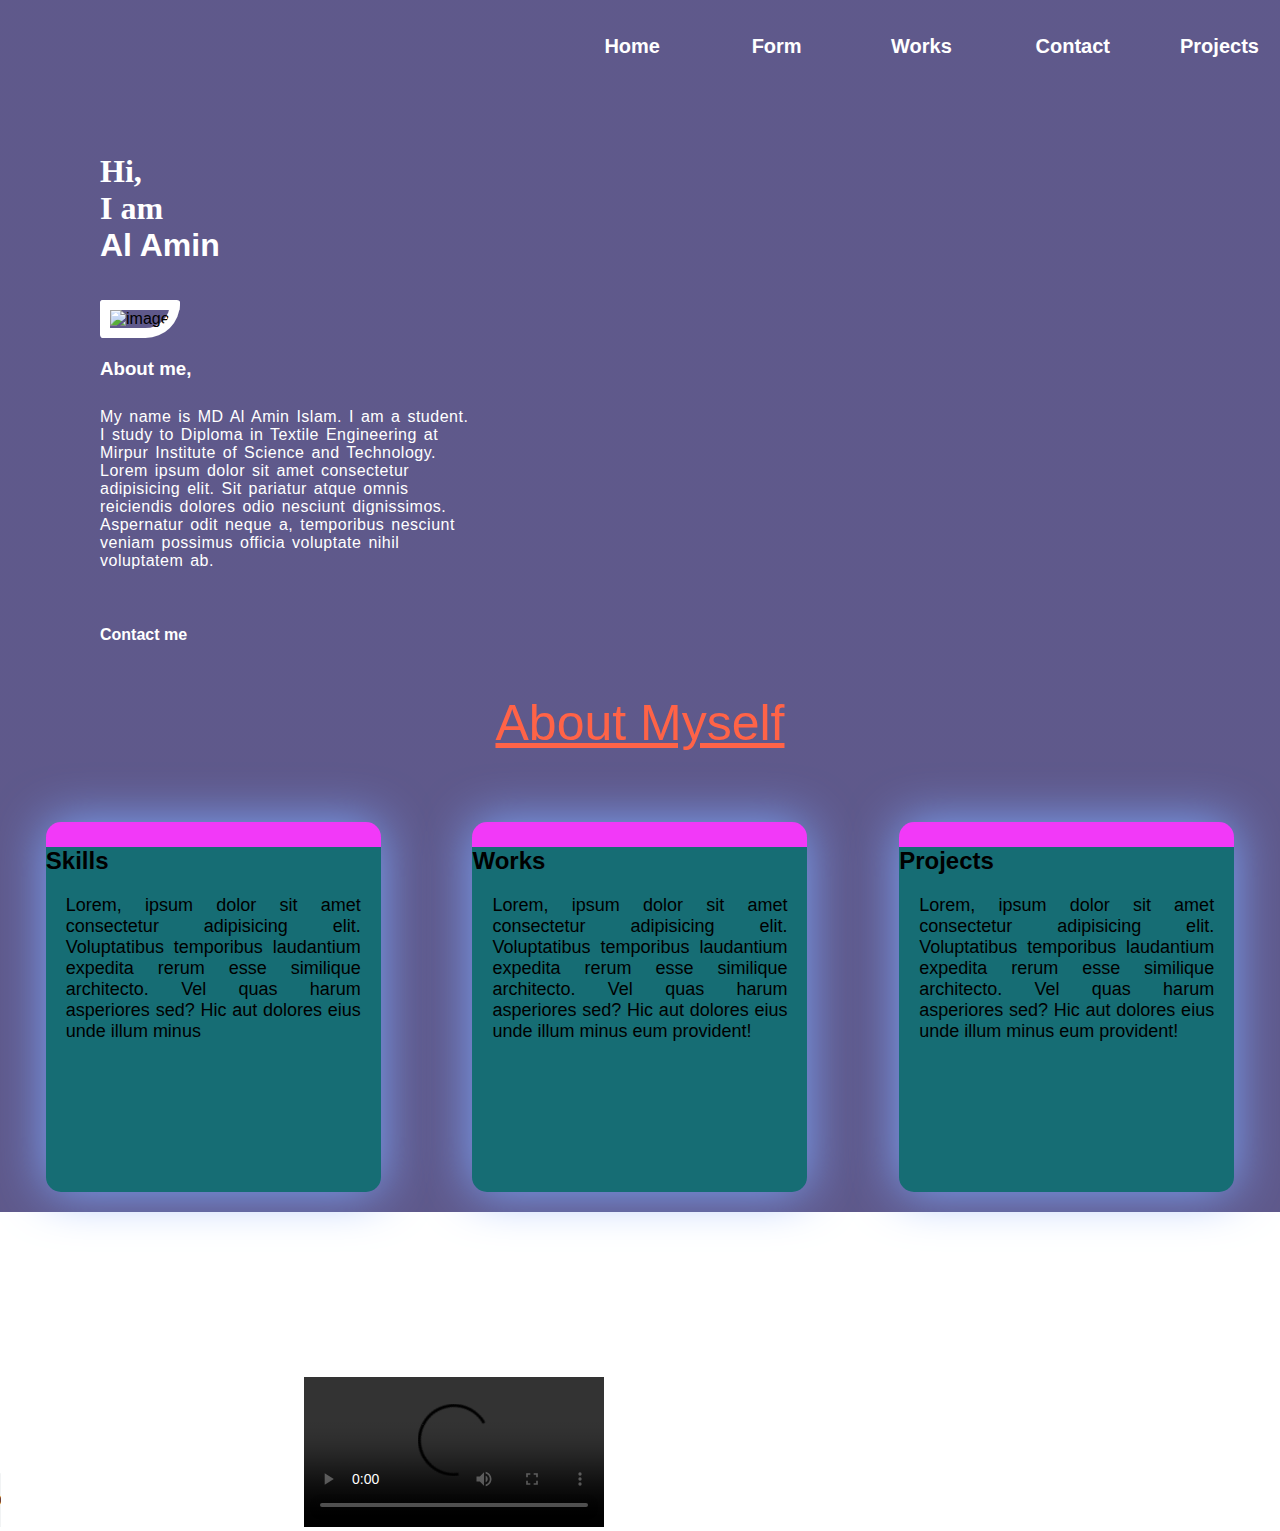
==== index.html @ 2a5dd08d "now commin" ====
<!DOCTYPE html>
<html lang="en">
<head>
    <meta charset="UTF-8">
    <meta name="viewport" content="width=device-width, initial-scale=1.0">
    <title>My Portfolio</title>
    <link rel="stylesheet" href="Style/style.css">
    <link rel="stylesheet" href="https://cdnjs.cloudflare.com/ajax/libs/font-awesome/6.5.2/css/all.min.css" integrity="sha512-SnH5WK+bZxgPHs44uWIX+LLJAJ9/2PkPKZ5QiAj6Ta86w+fsb2TkcmfRyVX3pBnMFcV7oQPJkl9QevSCWr3W6A==" crossorigin="anonymous" referrerpolicy="no-referrer" />
    <link rel="shortcut icon" href="image/download (1).jpg" type="image/x-icon">

    <!-- <style>
        @import url('https://fonts.googleapis.com/css2?family=Playfair+Display:ital,wght@0,400..900;1,400..900&display=swap');
        </style> -->

        <link rel="preconnect" href="https://fonts.googleapis.com">
        <link rel="preconnect" href="https://fonts.gstatic.com" crossorigin>
        <link href="https://fonts.googleapis.com/css2?family=Playfair+Display:ital,wght@0,400..900;1,400..900&display=swap" rel="stylesheet">
        


</head>
<body>
    <div class="container">
        <nav class="navbar">
            
            <ul>
                <li><a href="index.html">Home</a></li>
                <li><a href="form.html">Form</a></li>
                <li><a href="index.html">Works</a></li>
                <li><a href="#">Contact</a></li>
                <li><a href="#">Projects</a></li>
            </ul>
        </nav>    
        <div class="page">
            <h1>Hi,<br>I am <br><span>Al Amin</span></h1>

            <br><br>
            <img src="image/image1.jpg" alt="image">


            <!-- form -->

       
        </div>

        
    

        <div class="text">
            <h3>About me,</h3><br><p>My name is MD Al Amin Islam. I am a student. I study to Diploma in Textile Engineering at Mirpur Institute of Science and Technology. Lorem ipsum dolor sit amet consectetur adipisicing elit. Sit pariatur atque omnis reiciendis dolores odio nesciunt dignissimos. Aspernatur odit neque a, temporibus nesciunt veniam possimus officia voluptate nihil voluptatem ab.</p><br><br>

            
            <div class="button-group">
                <h4>Contact me</h4>
                <span>
                </span>
                <span>
                </span>
                <span>
                </span>
            </div>

        </div>



        

        <header class="header">About Myself</header>
        <div class="blog">
            
            <div class="box">
                <h2>Skills</h2>
                <p>Lorem, ipsum dolor sit amet consectetur adipisicing elit. Voluptatibus temporibus laudantium expedita rerum esse similique architecto. Vel quas harum asperiores sed? Hic aut dolores eius unde illum minus</p>
            </div>
            <div class="box">
                <h2>Works</h2>
                <p>Lorem, ipsum dolor sit amet consectetur adipisicing elit. Voluptatibus temporibus laudantium expedita rerum esse similique architecto. Vel quas harum asperiores sed? Hic aut dolores eius unde illum minus eum provident!</p>
            </div>
            <div class="box">
                <h2>Projects</h2>
                <p>Lorem, ipsum dolor sit amet consectetur adipisicing elit. Voluptatibus temporibus laudantium expedita rerum esse similique architecto. Vel quas harum asperiores sed? Hic aut dolores eius unde illum minus eum provident!</p>
            </div>
        </div>
        <!-- <div class="contact">
            <a href="#contact" class="btn">Contact me</a>
            <br>
                <i class="fa-brands fa-facebook"></i>
            </span>
                <i class="fa-brands fa-instagram"></i>
            </span>
            <span>
                <i class="fa-brands fa-linkedin"></i>
            </span>
        </div> -->
        
    </div>
    <script type="module" src="https://unpkg.com/ionicons@5.5.2/dist/ionicons/ionicons.esm.js"></script>
    <script nomodule src="https://unpkg.com/ionicons@5.5.2/dist/ionicons/ionicons.js"></script>








    <AUdio controls src="image/audio.wav"></AUdio>
    <video controls src="image/video.mp4"></video>

    <iframe width="560" height="315" src="https://www.youtube.com/embed/iuxTXPluP8E?si=-6vLa0nbGCeD1r23" title="YouTube video player" frameborder="0" allow="accelerometer; autoplay; clipboard-write; encrypted-media; gyroscope; picture-in-picture; web-share" referrerpolicy="strict-origin-when-cross-origin" allowfullscreen></iframe>



</body>
</html>
---- Style/style.css ----
*{
    margin: 0;
    padding: 0;
    font-family: 'poppins', sans-serif;
    box-sizing: border-box;
}


.container{
    /* width: 100%; */
    /* min-height: 100vh; */
    background: linear-gradient(rgba(9,0,77,0.65),rgba(9,0,77,0.65)), url(/image/background.png);
    background-size: cover;
    background-position: center;
    /* padding: 10px 8; */
}

.navbar ul{
    list-style: none;
    margin: 0;
    padding: 0;
    
    text-align: right;
}
.navbar li{
    display: inline-block;
}
.navbar a{
    display: block;
    text-decoration: none;
    width: 100px;
    font-size: 20px;
    font-weight: bold;
    font-family: arial;
    text-align: center;
    padding: 25px 20px;
    margin: 0;
    
}
.navbar a:hover{
    color: #da3c3c;
}




img{
    border: #fff;
    /* border-bottom-right-radius:50%;
    border-top-right-radius: 10%;
    border-bottom-left-radius: 10%;
    border-top-left-radius: 10%; */
    height: 250px;
    border: 10px solid #fff;
    border-radius: 10px 10px 100px 10px;
}


.page{
    margin: 60px 800px auto 100px;
}
.page h1{
    font-family: 'Franklin Gothic Medium';
}

.text{
    margin: 20px auto auto 100px;
    color: #fff;
}
.text p{
    margin: 10px 800px 20px 0;
    letter-spacing: .5px;
    font-family: 'Lucida Sans', 'Lucida Sans Regular', 'Lucida Grande', 'Lucida Sans Unicode', Geneva, Verdana, sans-serif;
    word-spacing: 2px;
}

nav ul{
    list-style: none;
    text-align: right;
    width: 100%;
    padding-right: 60px;
}
nav ul li{
    display: inline-block;
    margin: 10px 20px;
}
nav ul li a{
    color: #fff;
    text-decoration: none;
}

/* This is a blog */

.header{
    font-size: 50px;
    text-align: center;
    margin: 50px auto;
    color: tomato;
    text-decoration: underline;
}
.logo{
    text-align: left;
    color: #da3c3c;
}
.box p{
    background-color: rgb(22, 109, 116);
    padding: 0%;
}
.blog{
    display: flex;
    justify-content: center;
    align-items: center;
    min-height: 400px;
    /* color: rgb(22, 109, 116); */
    /* background-color: black; */
    
}
.blog div{
    height: 370px;
    width: 335px;
    margin: 40px;
    border-top: 25px solid rgb(242, 57, 248);
    /* border-top: 20px red; */
    /* border-bottom: 20px black; */
    text-align: justify;
    border-radius: 15px;
    box-shadow: 0 0 50px rgb(125, 164, 248);
}
.box:hover{
    transform: scale(1.1);
}
.blog p{
    padding: 20px;
    font-size: 18px;

}
.box{
    background-color: rgb(22, 109, 116);
    height: 80px;
}

.contact{
    margin: 30px auto;
}
.page h1{
    color: #fff;
    font-style: var(--color);
}
.blog .box{
    margin: 20px auto ;
}
/* .btn{
    display: inline-block;
    text-decoration: none;
    font-size: 25px;
    background-color: rgb(174, 174, 236);
    width: 150px;
    height: 50px;
    border-radius: 10px;
    padding: 10px;
    text-align: center;
    /* margin-right: 50px; */


/* .contact i{
    margin-left: 20px;
    font-size: 30px;
    align-items: center;
    margin: 20px 10px;
    margin-top: 30px;
} */

.button-grounp{
    margin: 60px 800px auto 100px;
    margin-left: 200px;
}
ion-icon{
    margin: 5px;
    margin-top: 20px;
    font-size: 30px;
    background-color: #fff;
    border-radius: 5px;
}
li:hover{
    transform: scale( 1.1);
}

/* form style */
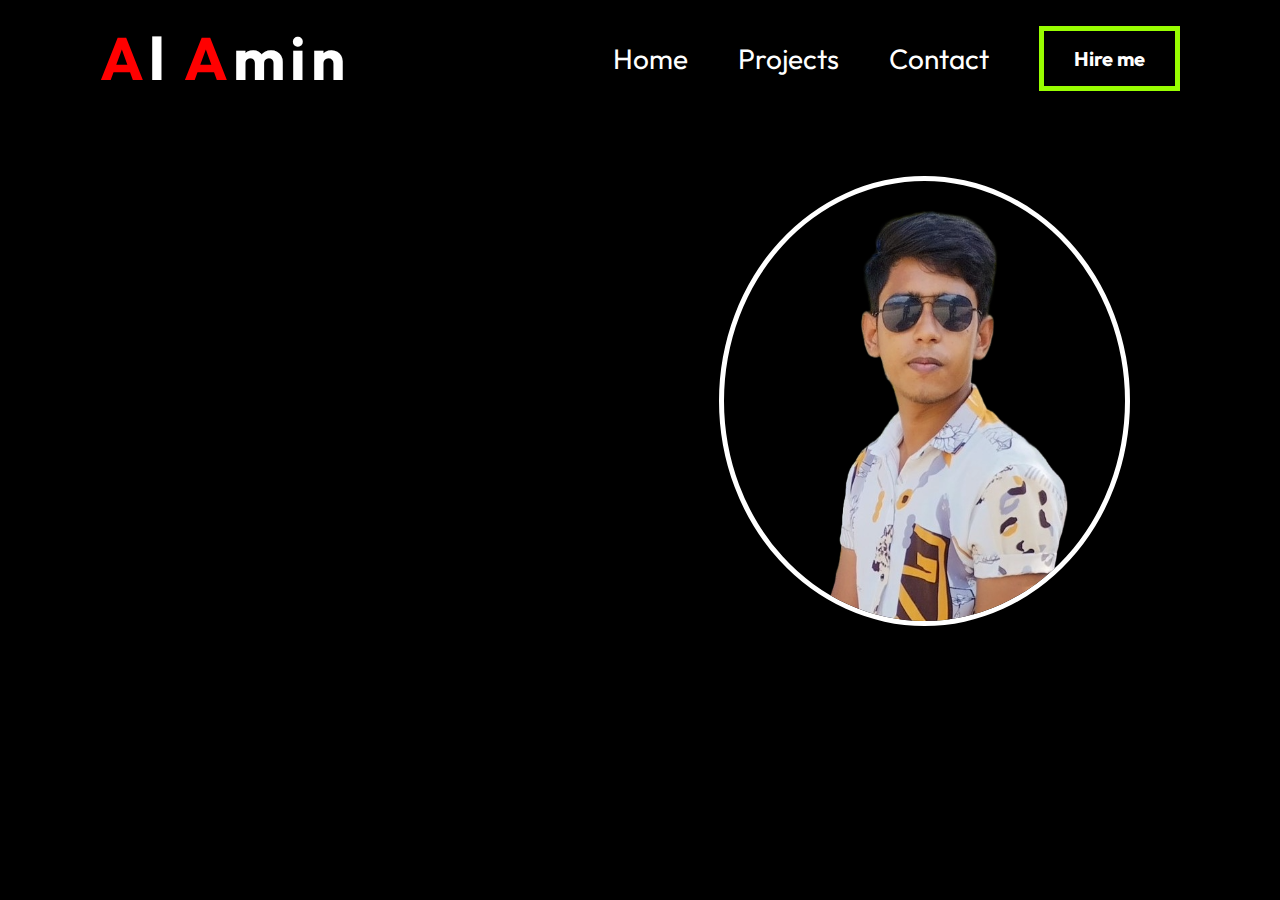
==== commit 5ce2f26b: "First My Portfolio Website navbar" ====
--- a/index.html
+++ b/index.html
@@ -4,113 +4,34 @@
     <meta charset="UTF-8">
     <meta name="viewport" content="width=device-width, initial-scale=1.0">
     <title>My Portfolio</title>
+    <!-- Font -->
+
+    <link rel="preconnect" href="https://fonts.googleapis.com">
+    <link rel="preconnect" href="https://fonts.gstatic.com" crossorigin>
+    <link href="https://fonts.googleapis.com/css2?family=Outfit:wght@100..900&display=swap" rel="stylesheet">
+
     <link rel="stylesheet" href="Style/style.css">
-    <link rel="stylesheet" href="https://cdnjs.cloudflare.com/ajax/libs/font-awesome/6.5.2/css/all.min.css" integrity="sha512-SnH5WK+bZxgPHs44uWIX+LLJAJ9/2PkPKZ5QiAj6Ta86w+fsb2TkcmfRyVX3pBnMFcV7oQPJkl9QevSCWr3W6A==" crossorigin="anonymous" referrerpolicy="no-referrer" />
-    <link rel="shortcut icon" href="image/download (1).jpg" type="image/x-icon">
-
-    <!-- <style>
-        @import url('https://fonts.googleapis.com/css2?family=Playfair+Display:ital,wght@0,400..900;1,400..900&display=swap');
-        </style> -->
-
-        <link rel="preconnect" href="https://fonts.googleapis.com">
-        <link rel="preconnect" href="https://fonts.gstatic.com" crossorigin>
-        <link href="https://fonts.googleapis.com/css2?family=Playfair+Display:ital,wght@0,400..900;1,400..900&display=swap" rel="stylesheet">
-        
-
-
 </head>
 <body>
-    <div class="container">
-        <nav class="navbar">
-            
+    <header>
+        <nav class="navigation-ber">
+            <a class="nav-icon" href=""><h1><span class="primary-color">A</span>l <span class="primary-color">A</span>min</h1></a>
             <ul>
-                <li><a href="index.html">Home</a></li>
-                <li><a href="form.html">Form</a></li>
-                <li><a href="index.html">Works</a></li>
-                <li><a href="#">Contact</a></li>
-                <li><a href="#">Projects</a></li>
+                <li class="nav-title"><a href="">Home</a></li>
+                <li class="nav-title"><a href="">Projects</a></li>
+                <li class="nav-title"><a href="">Contact</a></li>
+                <li class="nav-button"><button>Hire me</button></li>
             </ul>
-        </nav>    
-        <div class="page">
-            <h1>Hi,<br>I am <br><span>Al Amin</span></h1>
+        </nav>
+        <div class="image">
+            <img src="./image/file (1).png" alt="">
+        </div>
+    </header>
+    <main>
 
-            <br><br>
-            <img src="image/image1.jpg" alt="image">
+    </main>
+    <footer>
 
-
-            <!-- form -->
-
-       
-        </div>
-
-        
-    
-
-        <div class="text">
-            <h3>About me,</h3><br><p>My name is MD Al Amin Islam. I am a student. I study to Diploma in Textile Engineering at Mirpur Institute of Science and Technology. Lorem ipsum dolor sit amet consectetur adipisicing elit. Sit pariatur atque omnis reiciendis dolores odio nesciunt dignissimos. Aspernatur odit neque a, temporibus nesciunt veniam possimus officia voluptate nihil voluptatem ab.</p><br><br>
-
-            
-            <div class="button-group">
-                <h4>Contact me</h4>
-                <span>
-                </span>
-                <span>
-                </span>
-                <span>
-                </span>
-            </div>
-
-        </div>
-
-
-
-        
-
-        <header class="header">About Myself</header>
-        <div class="blog">
-            
-            <div class="box">
-                <h2>Skills</h2>
-                <p>Lorem, ipsum dolor sit amet consectetur adipisicing elit. Voluptatibus temporibus laudantium expedita rerum esse similique architecto. Vel quas harum asperiores sed? Hic aut dolores eius unde illum minus</p>
-            </div>
-            <div class="box">
-                <h2>Works</h2>
-                <p>Lorem, ipsum dolor sit amet consectetur adipisicing elit. Voluptatibus temporibus laudantium expedita rerum esse similique architecto. Vel quas harum asperiores sed? Hic aut dolores eius unde illum minus eum provident!</p>
-            </div>
-            <div class="box">
-                <h2>Projects</h2>
-                <p>Lorem, ipsum dolor sit amet consectetur adipisicing elit. Voluptatibus temporibus laudantium expedita rerum esse similique architecto. Vel quas harum asperiores sed? Hic aut dolores eius unde illum minus eum provident!</p>
-            </div>
-        </div>
-        <!-- <div class="contact">
-            <a href="#contact" class="btn">Contact me</a>
-            <br>
-                <i class="fa-brands fa-facebook"></i>
-            </span>
-                <i class="fa-brands fa-instagram"></i>
-            </span>
-            <span>
-                <i class="fa-brands fa-linkedin"></i>
-            </span>
-        </div> -->
-        
-    </div>
-    <script type="module" src="https://unpkg.com/ionicons@5.5.2/dist/ionicons/ionicons.esm.js"></script>
-    <script nomodule src="https://unpkg.com/ionicons@5.5.2/dist/ionicons/ionicons.js"></script>
-
-
-
-
-
-
-
-
-    <AUdio controls src="image/audio.wav"></AUdio>
-    <video controls src="image/video.mp4"></video>
-
-    <iframe width="560" height="315" src="https://www.youtube.com/embed/iuxTXPluP8E?si=-6vLa0nbGCeD1r23" title="YouTube video player" frameborder="0" allow="accelerometer; autoplay; clipboard-write; encrypted-media; gyroscope; picture-in-picture; web-share" referrerpolicy="strict-origin-when-cross-origin" allowfullscreen></iframe>
-
-
-
+    </footer>
 </body>
 </html>--- a/Style/style.css
+++ b/Style/style.css
@@ -1,189 +1,70 @@
+/* Font */
+@import url('https://fonts.googleapis.com/css2?family=Outfit:wght@100..900&display=swap');
+
 *{
     margin: 0;
     padding: 0;
-    font-family: 'poppins', sans-serif;
     box-sizing: border-box;
+    font-family: "Outfit", sans-serif;
+    background-color: black;
+    color: white;
 }
 
-
-.container{
-    /* width: 100%; */
-    /* min-height: 100vh; */
-    background: linear-gradient(rgba(9,0,77,0.65),rgba(9,0,77,0.65)), url(/image/background.png);
-    background-size: cover;
-    background-position: center;
-    /* padding: 10px 8; */
+/* Shared Styles */
+.primary-color{
+    color: #ff0000;
 }
 
-.navbar ul{
+/* navigation styles */
+nav{
+    display: flex;
+    justify-content: space-between;
+    align-items: center;
+    margin: 20px 100px;
+}
+nav .nav-icon{
+    text-decoration: none;
+    font-size: 30px;
+    font-weight: bold;
+    letter-spacing: 5px;
+}
+.nav-title{
+    display: inline;
+    justify-content: space-between;
+    padding-right: 50px;
+}
+nav ul{
+    display: flex;
+    align-items: center;
     list-style: none;
-    margin: 0;
-    padding: 0;
-    
-    text-align: right;
+    font-size: 28px;
 }
-.navbar li{
-    display: inline-block;
+nav ul li a{
+    text-decoration: none;
 }
-.navbar a{
-    display: block;
-    text-decoration: none;
-    width: 100px;
+.nav-button button{
+    border: 5px solid #98fd00;
+    padding: 15px 30px;
     font-size: 20px;
     font-weight: bold;
-    font-family: arial;
-    text-align: center;
-    padding: 25px 20px;
-    margin: 0;
-    
 }
-.navbar a:hover{
-    color: #da3c3c;
+.nav-button button:hover{
+    background-color: #70f821;
+}
+.nav-title a:hover{
+    color: greenyellow;
+    text-shadow:0 0 30px #aafa5f,0 0 30px #aafa5f;
+    transform: scale(1.2);
 }
 
+/* images styles */
 
-
-
-img{
-    border: #fff;
-    /* border-bottom-right-radius:50%;
-    border-top-right-radius: 10%;
-    border-bottom-left-radius: 10%;
-    border-top-left-radius: 10%; */
-    height: 250px;
-    border: 10px solid #fff;
-    border-radius: 10px 10px 100px 10px;
+.image{
+    text-align: right;
+    margin: 80px 150px 0px 0px;
 }
-
-
-.page{
-    margin: 60px 800px auto 100px;
-}
-.page h1{
-    font-family: 'Franklin Gothic Medium';
-}
-
-.text{
-    margin: 20px auto auto 100px;
-    color: #fff;
-}
-.text p{
-    margin: 10px 800px 20px 0;
-    letter-spacing: .5px;
-    font-family: 'Lucida Sans', 'Lucida Sans Regular', 'Lucida Grande', 'Lucida Sans Unicode', Geneva, Verdana, sans-serif;
-    word-spacing: 2px;
-}
-
-nav ul{
-    list-style: none;
-    text-align: right;
-    width: 100%;
-    padding-right: 60px;
-}
-nav ul li{
-    display: inline-block;
-    margin: 10px 20px;
-}
-nav ul li a{
-    color: #fff;
-    text-decoration: none;
-}
-
-/* This is a blog */
-
-.header{
-    font-size: 50px;
-    text-align: center;
-    margin: 50px auto;
-    color: tomato;
-    text-decoration: underline;
-}
-.logo{
-    text-align: left;
-    color: #da3c3c;
-}
-.box p{
-    background-color: rgb(22, 109, 116);
-    padding: 0%;
-}
-.blog{
-    display: flex;
-    justify-content: center;
-    align-items: center;
-    min-height: 400px;
-    /* color: rgb(22, 109, 116); */
-    /* background-color: black; */
-    
-}
-.blog div{
-    height: 370px;
-    width: 335px;
-    margin: 40px;
-    border-top: 25px solid rgb(242, 57, 248);
-    /* border-top: 20px red; */
-    /* border-bottom: 20px black; */
-    text-align: justify;
-    border-radius: 15px;
-    box-shadow: 0 0 50px rgb(125, 164, 248);
-}
-.box:hover{
-    transform: scale(1.1);
-}
-.blog p{
-    padding: 20px;
-    font-size: 18px;
-
-}
-.box{
-    background-color: rgb(22, 109, 116);
-    height: 80px;
-}
-
-.contact{
-    margin: 30px auto;
-}
-.page h1{
-    color: #fff;
-    font-style: var(--color);
-}
-.blog .box{
-    margin: 20px auto ;
-}
-/* .btn{
-    display: inline-block;
-    text-decoration: none;
-    font-size: 25px;
-    background-color: rgb(174, 174, 236);
-    width: 150px;
-    height: 50px;
-    border-radius: 10px;
-    padding: 10px;
-    text-align: center;
-    /* margin-right: 50px; */
-
-
-/* .contact i{
-    margin-left: 20px;
-    font-size: 30px;
-    align-items: center;
-    margin: 20px 10px;
-    margin-top: 30px;
-} */
-
-.button-grounp{
-    margin: 60px 800px auto 100px;
-    margin-left: 200px;
-}
-ion-icon{
-    margin: 5px;
-    margin-top: 20px;
-    font-size: 30px;
-    background-color: #fff;
-    border-radius: 5px;
-}
-li:hover{
-    transform: scale( 1.1);
-}
-
-/* form style */
-
+.image img{
+    height: 450px;
+    border: 5px solid white;
+    border-radius: 50%;
+}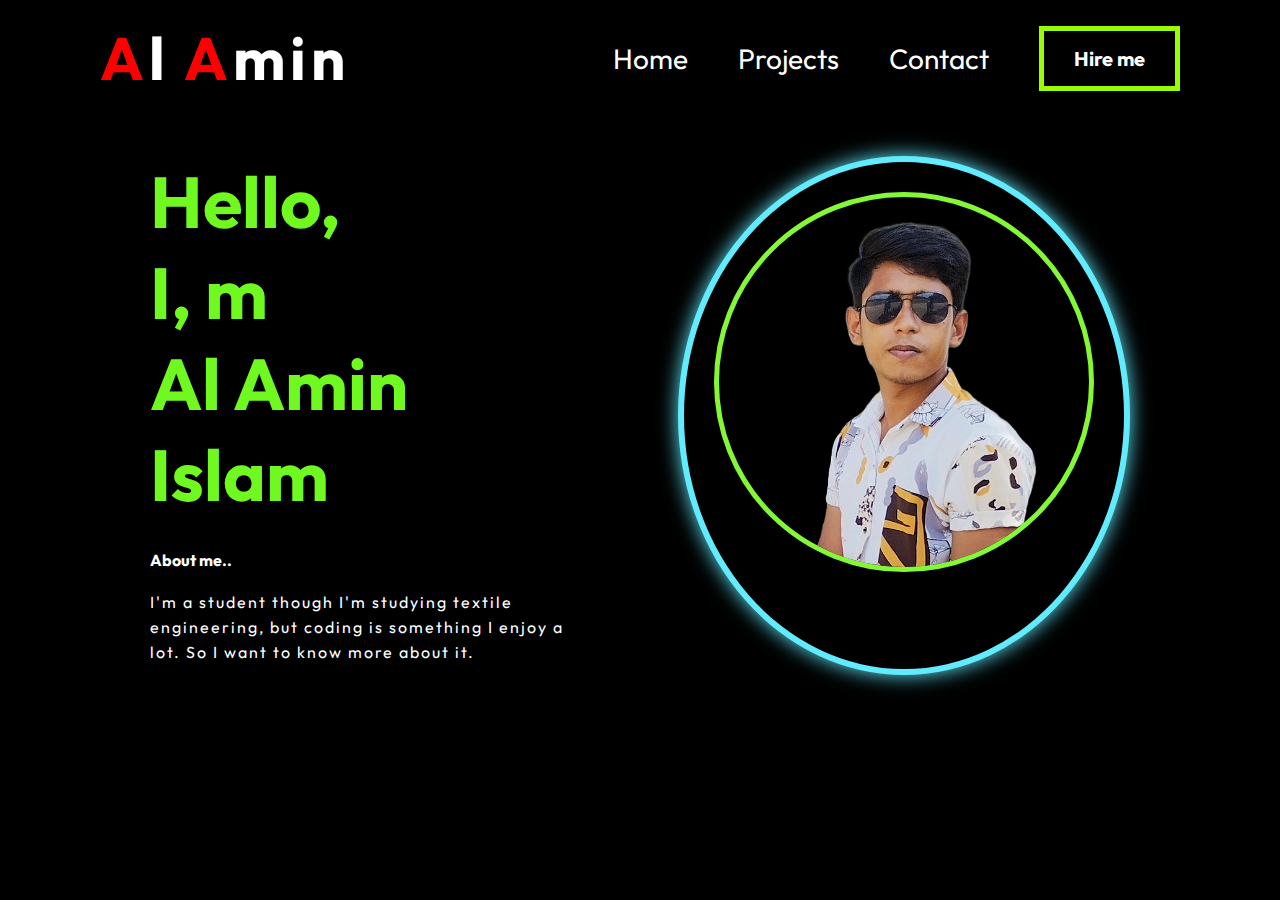
==== commit 8da44542: "title styles-icon add" ====
--- a/index.html
+++ b/index.html
@@ -11,6 +11,9 @@
     <link href="https://fonts.googleapis.com/css2?family=Outfit:wght@100..900&display=swap" rel="stylesheet">
 
     <link rel="stylesheet" href="Style/style.css">
+
+    <!-- Icon -->
+    <link rel="stylesheet" href="https://cdnjs.cloudflare.com/ajax/libs/font-awesome/6.5.2/css/all.min.css" integrity="sha512-SnH5WK+bZxgPHs44uWIX+LLJAJ9/2PkPKZ5QiAj6Ta86w+fsb2TkcmfRyVX3pBnMFcV7oQPJkl9QevSCWr3W6A==" crossorigin="anonymous" referrerpolicy="no-referrer" />
 </head>
 <body>
     <header>
@@ -23,12 +26,49 @@
                 <li class="nav-button"><button>Hire me</button></li>
             </ul>
         </nav>
-        <div class="image">
-            <img src="./image/file (1).png" alt="">
+        <div class="myself">
+            <div class="header-title">
+                <h1 class="myname">Hello, </h1>
+                <h1 class="myname">I, m </h1>
+                <h1 class="myname" id="Name">Al Amin Islam</h1>
+                <h4>About me..</h4>
+                <p class="title-description">I'm a student though I'm studying textile engineering, but coding is something I enjoy a lot. So I want to know more about it.</p>
+                <div class="icon-content">
+                    <a href="https://www.instagram.com/mdalaminislam0412/" class="icon" id="icon1">
+                        <i class="fa-brands fa-instagram"></i>
+                    </a>
+                    <a href="https://www.facebook.com/ar.alamin34" class="icon" id="icon2">
+                        <i class="fa-brands fa-square-facebook"></i>
+                    </a>
+                    <a href="https://www.linkedin.com/in/md-al-amin-islam-b2100b261/" class="icon" id="icon3">
+                        <i class="fa-brands fa-linkedin"></i>
+                    </a>
+                    <a href="https://x.com/MDAlAmin0412" class="icon" id="icon4">
+                        <i class="fa-brands fa-x-twitter"></i>
+                    </a>
+                </div>
+            </div>
+            <div class="myimage">
+                <img src="./image/file (1).png" alt="">
+            </div>
         </div>
     </header>
     <main>
+        <div class="content">
+            <h1></h1>
+            <div class="content1">
 
+            </div>
+            <div class="content2">
+
+            </div>
+            <div class="content3">
+
+            </div>
+            <div class="content4">
+
+            </div>
+        </div>
     </main>
     <footer>
 
--- a/Style/style.css
+++ b/Style/style.css
@@ -53,18 +53,77 @@
 }
 .nav-title a:hover{
     color: greenyellow;
-    text-shadow:0 0 30px #aafa5f,0 0 30px #aafa5f;
+    text-shadow:0 0 50px #aafa5f,0 0 50px #aafa5f;
     transform: scale(1.2);
+}
+/* icon styles */
+.icon-content .icon{
+    font-size: 25px;
+}
+#icon1 i:hover{
+    background: rgb(240, 66, 95);
+    border-radius: 5px;
+}
+#icon2 i:hover{
+    background: #042aff;
+    border-radius: 5px;
+}
+#icon3 i:hover{
+    background: rgb(0, 109, 252);
+    border-radius: 5px;
+}
+.icon-content{
+    margin-top: 10px;
+    display: flex;
+    gap: 15px;
 }
 
 /* images styles */
 
-.image{
-    text-align: right;
-    margin: 80px 150px 0px 0px;
+.myself{
+    display: flex;
+    gap: 100px;
+    text-align: center;
+    margin: 60px 150px 0px 0px;
 }
-.image img{
-    height: 450px;
-    border: 5px solid white;
+
+.header-title{
+    text-align: left;
+    margin-left: 150px;
+}
+.header-title .myname{
+    color: #70f821;
+    font-size: 72px;
+}
+#Name{
+    margin-bottom: 30px;
+}
+.myself img{
+    height: 380px;
+    border: 5px solid rgb(132, 247, 55);
     border-radius: 50%;
-}+}
+.myimage{
+    background-color: black;
+    border: 6px solid #61ebfd;
+    box-shadow: 0 0 20px #61ebfd;
+}
+
+.myimage img{
+    align-items: center;
+    margin: 30px;
+    height: 380px;
+    width: 380px;
+}
+.myself .myimage{
+    border-radius: 50%;
+}
+
+.header-title .title-description{
+    letter-spacing: 2px;
+    line-height:25px;
+    margin-top: 20px;
+}
+ 
+/* main styles */
+
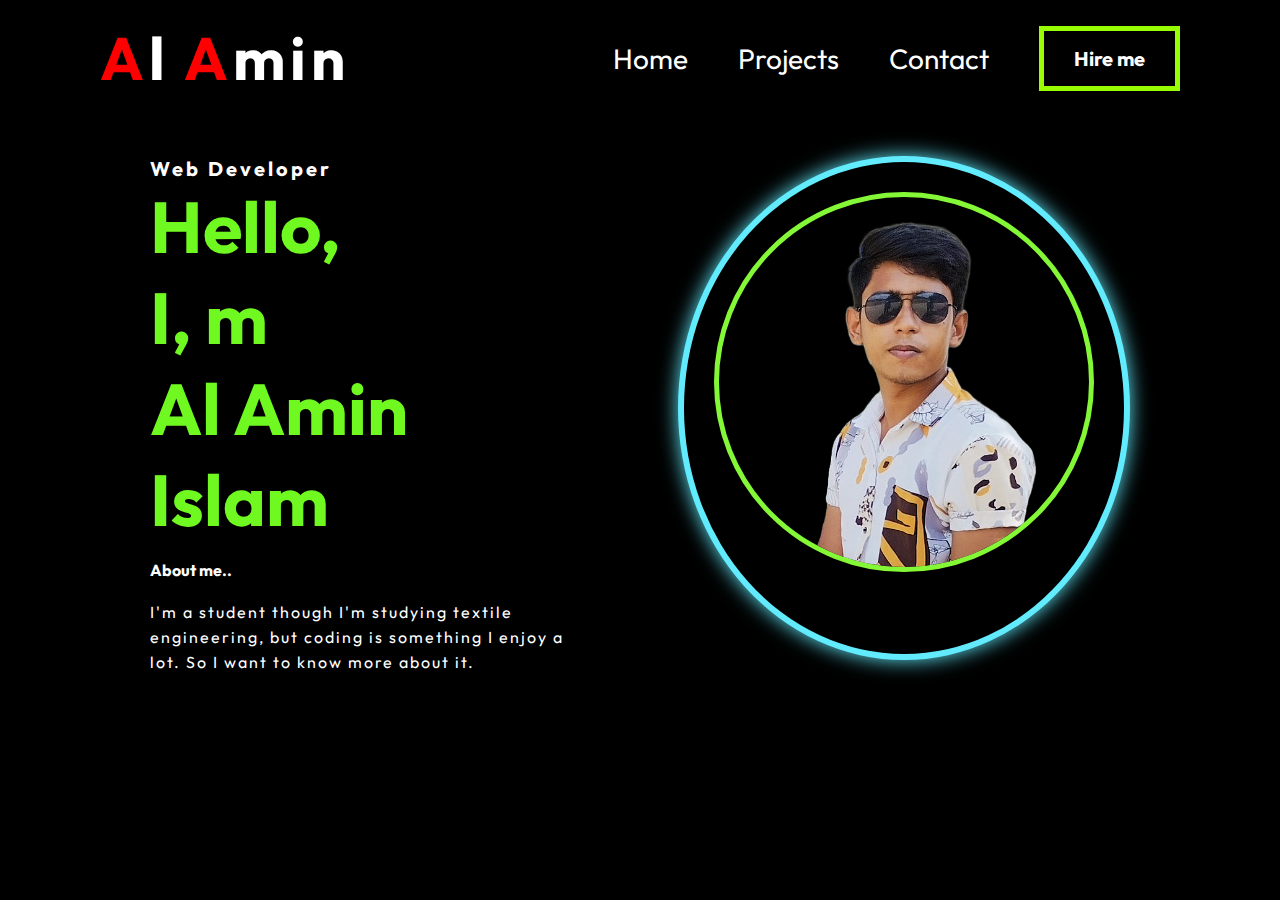
==== commit 6837dd80: "my job name add" ====
--- a/index.html
+++ b/index.html
@@ -28,6 +28,7 @@
         </nav>
         <div class="myself">
             <div class="header-title">
+                <h3>Web Developer</h3>
                 <h1 class="myname">Hello, </h1>
                 <h1 class="myname">I, m </h1>
                 <h1 class="myname" id="Name">Al Amin Islam</h1>
--- a/Style/style.css
+++ b/Style/style.css
@@ -91,12 +91,17 @@
     text-align: left;
     margin-left: 150px;
 }
+
+.header-title h3{
+    font-size: 20px;
+    letter-spacing: 3px;
+}
 .header-title .myname{
     color: #70f821;
     font-size: 72px;
 }
 #Name{
-    margin-bottom: 30px;
+    margin-bottom: 15px;
 }
 .myself img{
     height: 380px;
@@ -107,6 +112,7 @@
     background-color: black;
     border: 6px solid #61ebfd;
     box-shadow: 0 0 20px #61ebfd;
+    margin-bottom: 25px;
 }
 
 .myimage img{
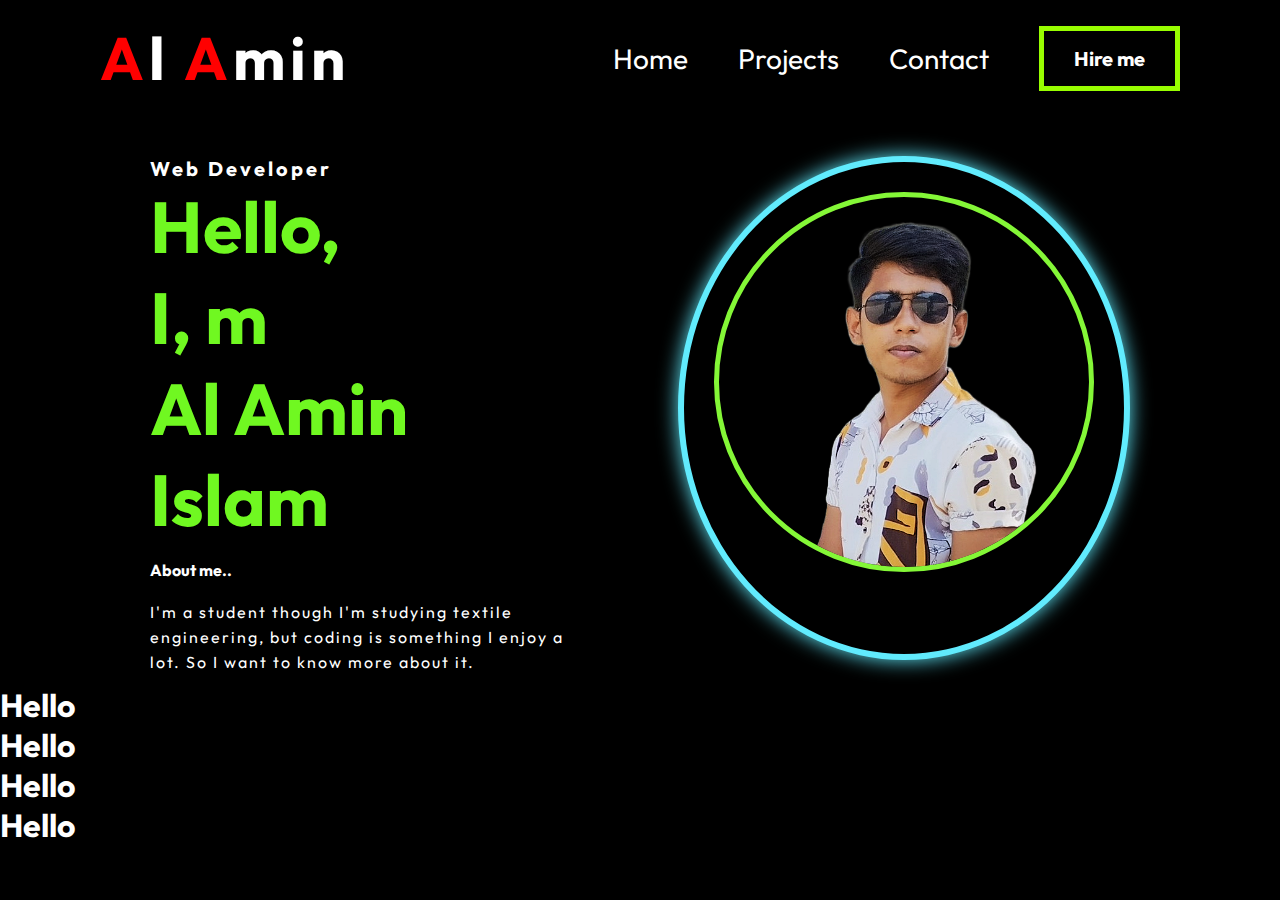
==== commit 156d292c: "favicon add" ====
--- a/index.html
+++ b/index.html
@@ -14,6 +14,7 @@
 
     <!-- Icon -->
     <link rel="stylesheet" href="https://cdnjs.cloudflare.com/ajax/libs/font-awesome/6.5.2/css/all.min.css" integrity="sha512-SnH5WK+bZxgPHs44uWIX+LLJAJ9/2PkPKZ5QiAj6Ta86w+fsb2TkcmfRyVX3pBnMFcV7oQPJkl9QevSCWr3W6A==" crossorigin="anonymous" referrerpolicy="no-referrer" />
+    <link rel="shortcut icon" href="./image/download (1).jpg" type="image/x-icon">
 </head>
 <body>
     <header>
@@ -58,16 +59,16 @@
         <div class="content">
             <h1></h1>
             <div class="content1">
-
+                <h1>Hello</h1>
             </div>
             <div class="content2">
-
+                <h1>Hello</h1>
             </div>
             <div class="content3">
-
+                <h1>Hello</h1>
             </div>
             <div class="content4">
-
+                <h1>Hello</h1>
             </div>
         </div>
     </main>
--- a/Style/style.css
+++ b/Style/style.css
@@ -16,6 +16,9 @@
 }
 
 /* navigation styles */
+header{
+    max-height: 852px;
+}
 nav{
     display: flex;
     justify-content: space-between;
@@ -53,7 +56,7 @@
 }
 .nav-title a:hover{
     color: greenyellow;
-    text-shadow:0 0 50px #aafa5f,0 0 50px #aafa5f;
+    text-shadow:0 0 30px #aafa5f;
     transform: scale(1.2);
 }
 /* icon styles */
@@ -81,6 +84,7 @@
 /* images styles */
 
 .myself{
+    max-height: 727px;
     display: flex;
     gap: 100px;
     text-align: center;
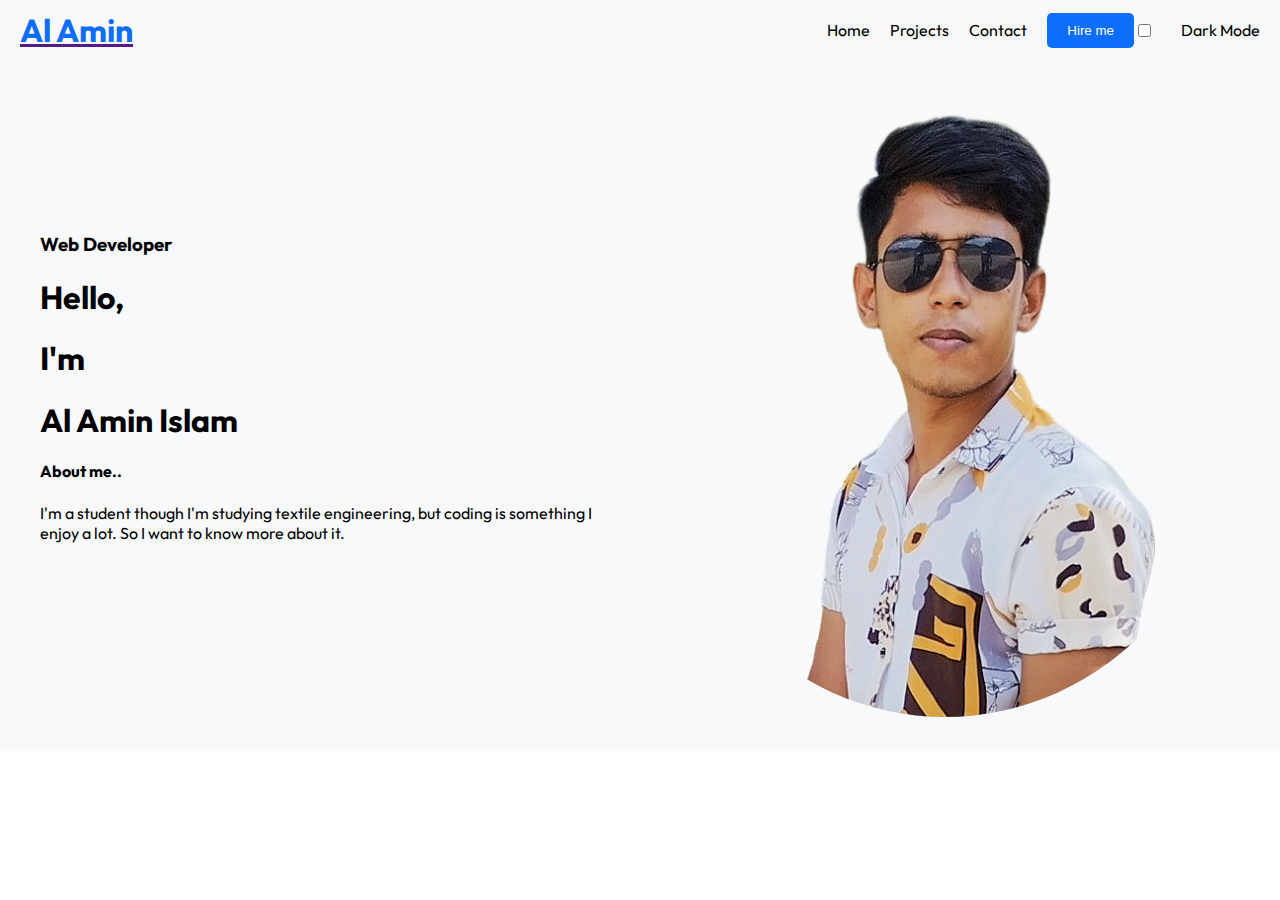
==== commit 37954406: "added my portfolio website structure" ====
--- a/index.html
+++ b/index.html
@@ -5,33 +5,34 @@
     <meta name="viewport" content="width=device-width, initial-scale=1.0">
     <title>My Portfolio</title>
     <!-- Font -->
-
     <link rel="preconnect" href="https://fonts.googleapis.com">
     <link rel="preconnect" href="https://fonts.gstatic.com" crossorigin>
     <link href="https://fonts.googleapis.com/css2?family=Outfit:wght@100..900&display=swap" rel="stylesheet">
-
     <link rel="stylesheet" href="Style/style.css">
-
     <!-- Icon -->
     <link rel="stylesheet" href="https://cdnjs.cloudflare.com/ajax/libs/font-awesome/6.5.2/css/all.min.css" integrity="sha512-SnH5WK+bZxgPHs44uWIX+LLJAJ9/2PkPKZ5QiAj6Ta86w+fsb2TkcmfRyVX3pBnMFcV7oQPJkl9QevSCWr3W6A==" crossorigin="anonymous" referrerpolicy="no-referrer" />
     <link rel="shortcut icon" href="./image/download (1).jpg" type="image/x-icon">
 </head>
 <body>
     <header>
-        <nav class="navigation-ber">
+        <nav class="navigation-bar">
             <a class="nav-icon" href=""><h1><span class="primary-color">A</span>l <span class="primary-color">A</span>min</h1></a>
             <ul>
                 <li class="nav-title"><a href="">Home</a></li>
                 <li class="nav-title"><a href="">Projects</a></li>
                 <li class="nav-title"><a href="">Contact</a></li>
                 <li class="nav-button"><button>Hire me</button></li>
+                <li class="nav-toggle">
+                    <input type="checkbox" id="dark-mode-toggle">
+                    <label for="dark-mode-toggle">Dark Mode</label>
+                </li>
             </ul>
         </nav>
         <div class="myself">
             <div class="header-title">
                 <h3>Web Developer</h3>
                 <h1 class="myname">Hello, </h1>
-                <h1 class="myname">I, m </h1>
+                <h1 class="myname">I'm</h1>
                 <h1 class="myname" id="Name">Al Amin Islam</h1>
                 <h4>About me..</h4>
                 <p class="title-description">I'm a student though I'm studying textile engineering, but coding is something I enjoy a lot. So I want to know more about it.</p>
@@ -55,25 +56,12 @@
             </div>
         </div>
     </header>
-    <main>
-        <div class="content">
-            <h1></h1>
-            <div class="content1">
-                <h1>Hello</h1>
-            </div>
-            <div class="content2">
-                <h1>Hello</h1>
-            </div>
-            <div class="content3">
-                <h1>Hello</h1>
-            </div>
-            <div class="content4">
-                <h1>Hello</h1>
-            </div>
-        </div>
-    </main>
-    <footer>
 
-    </footer>
+    <script>
+        const toggleSwitch = document.querySelector('#dark-mode-toggle');
+        toggleSwitch.addEventListener('change', () => {
+            document.body.classList.toggle('dark-mode');
+        });
+    </script>
 </body>
-</html>+</html>
--- a/Style/style.css
+++ b/Style/style.css
@@ -1,139 +1,130 @@
-/* Font */
-@import url('https://fonts.googleapis.com/css2?family=Outfit:wght@100..900&display=swap');
+/* Define CSS variables for light and dark themes */
+:root {
+    --primary-color: #0d6efd;
+    --background-color: #ffffff;
+    --text-color: #000000;
+    --link-color: #0d6efd;
+    --button-bg: #0d6efd;
+    --button-text: #ffffff;
+    --nav-bg: #f8f9fa;
+}
 
-*{
+body.dark-mode {
+    --primary-color: #0d6efd;
+    --background-color: #121212;
+    --text-color: #ffffff;
+    --link-color: #0d6efd;
+    --button-bg: #0d6efd;
+    --button-text: #ffffff;
+    --nav-bg: #333333;
+}
+
+/* Global Styles */
+body {
+    font-family: 'Outfit', sans-serif;
     margin: 0;
     padding: 0;
-    box-sizing: border-box;
-    font-family: "Outfit", sans-serif;
-    background-color: black;
-    color: white;
+    background-color: var(--background-color);
+    color: var(--text-color);
+    transition: background-color 0.3s, color 0.3s;
 }
 
-/* Shared Styles */
-.primary-color{
-    color: #ff0000;
+header {
+    background-color: var(--nav-bg);
+    padding: 10px 20px;
 }
 
-/* navigation styles */
-header{
-    max-height: 852px;
-}
-nav{
+.navigation-bar {
     display: flex;
     justify-content: space-between;
     align-items: center;
-    margin: 20px 100px;
 }
-nav .nav-icon{
-    text-decoration: none;
-    font-size: 30px;
-    font-weight: bold;
-    letter-spacing: 5px;
+
+.nav-icon h1 {
+    margin: 0;
+    color: var(--primary-color);
 }
-.nav-title{
-    display: inline;
-    justify-content: space-between;
-    padding-right: 50px;
-}
-nav ul{
+
+ul {
+    list-style: none;
     display: flex;
     align-items: center;
-    list-style: none;
-    font-size: 28px;
+    margin: 0;
+    padding: 0;
 }
-nav ul li a{
+
+.nav-title a, .nav-button button, .nav-toggle label {
+    color: var(--text-color);
     text-decoration: none;
+    margin-left: 20px;
 }
-.nav-button button{
-    border: 5px solid #98fd00;
-    padding: 15px 30px;
-    font-size: 20px;
-    font-weight: bold;
-}
-.nav-button button:hover{
-    background-color: #70f821;
-}
-.nav-title a:hover{
-    color: greenyellow;
-    text-shadow:0 0 30px #aafa5f;
-    transform: scale(1.2);
-}
-/* icon styles */
-.icon-content .icon{
-    font-size: 25px;
-}
-#icon1 i:hover{
-    background: rgb(240, 66, 95);
+
+.nav-button button {
+    background-color: var(--button-bg);
+    color: var(--button-text);
+    border: none;
+    padding: 10px 20px;
+    cursor: pointer;
     border-radius: 5px;
 }
-#icon2 i:hover{
-    background: #042aff;
-    border-radius: 5px;
-}
-#icon3 i:hover{
-    background: rgb(0, 109, 252);
-    border-radius: 5px;
-}
-.icon-content{
-    margin-top: 10px;
+
+.nav-toggle {
     display: flex;
-    gap: 15px;
+    align-items: center;
 }
 
-/* images styles */
-
-.myself{
-    max-height: 727px;
-    display: flex;
-    gap: 100px;
-    text-align: center;
-    margin: 60px 150px 0px 0px;
+.nav-toggle input {
+    margin-right: 10px;
 }
 
-.header-title{
-    text-align: left;
-    margin-left: 150px;
+.myself {
+    display: flex;
+    flex-direction: column;
+    align-items: center;
+    text-align: center;
+    padding: 20px;
 }
 
-.header-title h3{
-    font-size: 20px;
-    letter-spacing: 3px;
-}
-.header-title .myname{
-    color: #70f821;
-    font-size: 72px;
-}
-#Name{
-    margin-bottom: 15px;
-}
-.myself img{
-    height: 380px;
-    border: 5px solid rgb(132, 247, 55);
-    border-radius: 50%;
-}
-.myimage{
-    background-color: black;
-    border: 6px solid #61ebfd;
-    box-shadow: 0 0 20px #61ebfd;
-    margin-bottom: 25px;
+.header-title {
+    margin-bottom: 20px;
 }
 
-.myimage img{
-    align-items: center;
-    margin: 30px;
-    height: 380px;
-    width: 380px;
-}
-.myself .myimage{
+.myimage img {
+    max-width: 100%;
+    height: auto;
     border-radius: 50%;
 }
 
-.header-title .title-description{
-    letter-spacing: 2px;
-    line-height:25px;
-    margin-top: 20px;
+.icon-content {
+    display: flex;
+    justify-content: center;
+    gap: 10px;
+    margin-top: 10px;
 }
- 
-/* main styles */
 
+.icon {
+    color: var(--link-color);
+    font-size: 24px;
+    transition: color 0.3s;
+}
+
+.icon:hover {
+    color: var(--primary-color);
+}
+
+/* Responsive Styles */
+@media (min-width: 768px) {
+    .myself {
+        flex-direction: row;
+        text-align: left;
+    }
+
+    .header-title {
+        flex: 1;
+        margin-right: 20px;
+    }
+
+    .myimage {
+        flex: 1;
+    }
+}
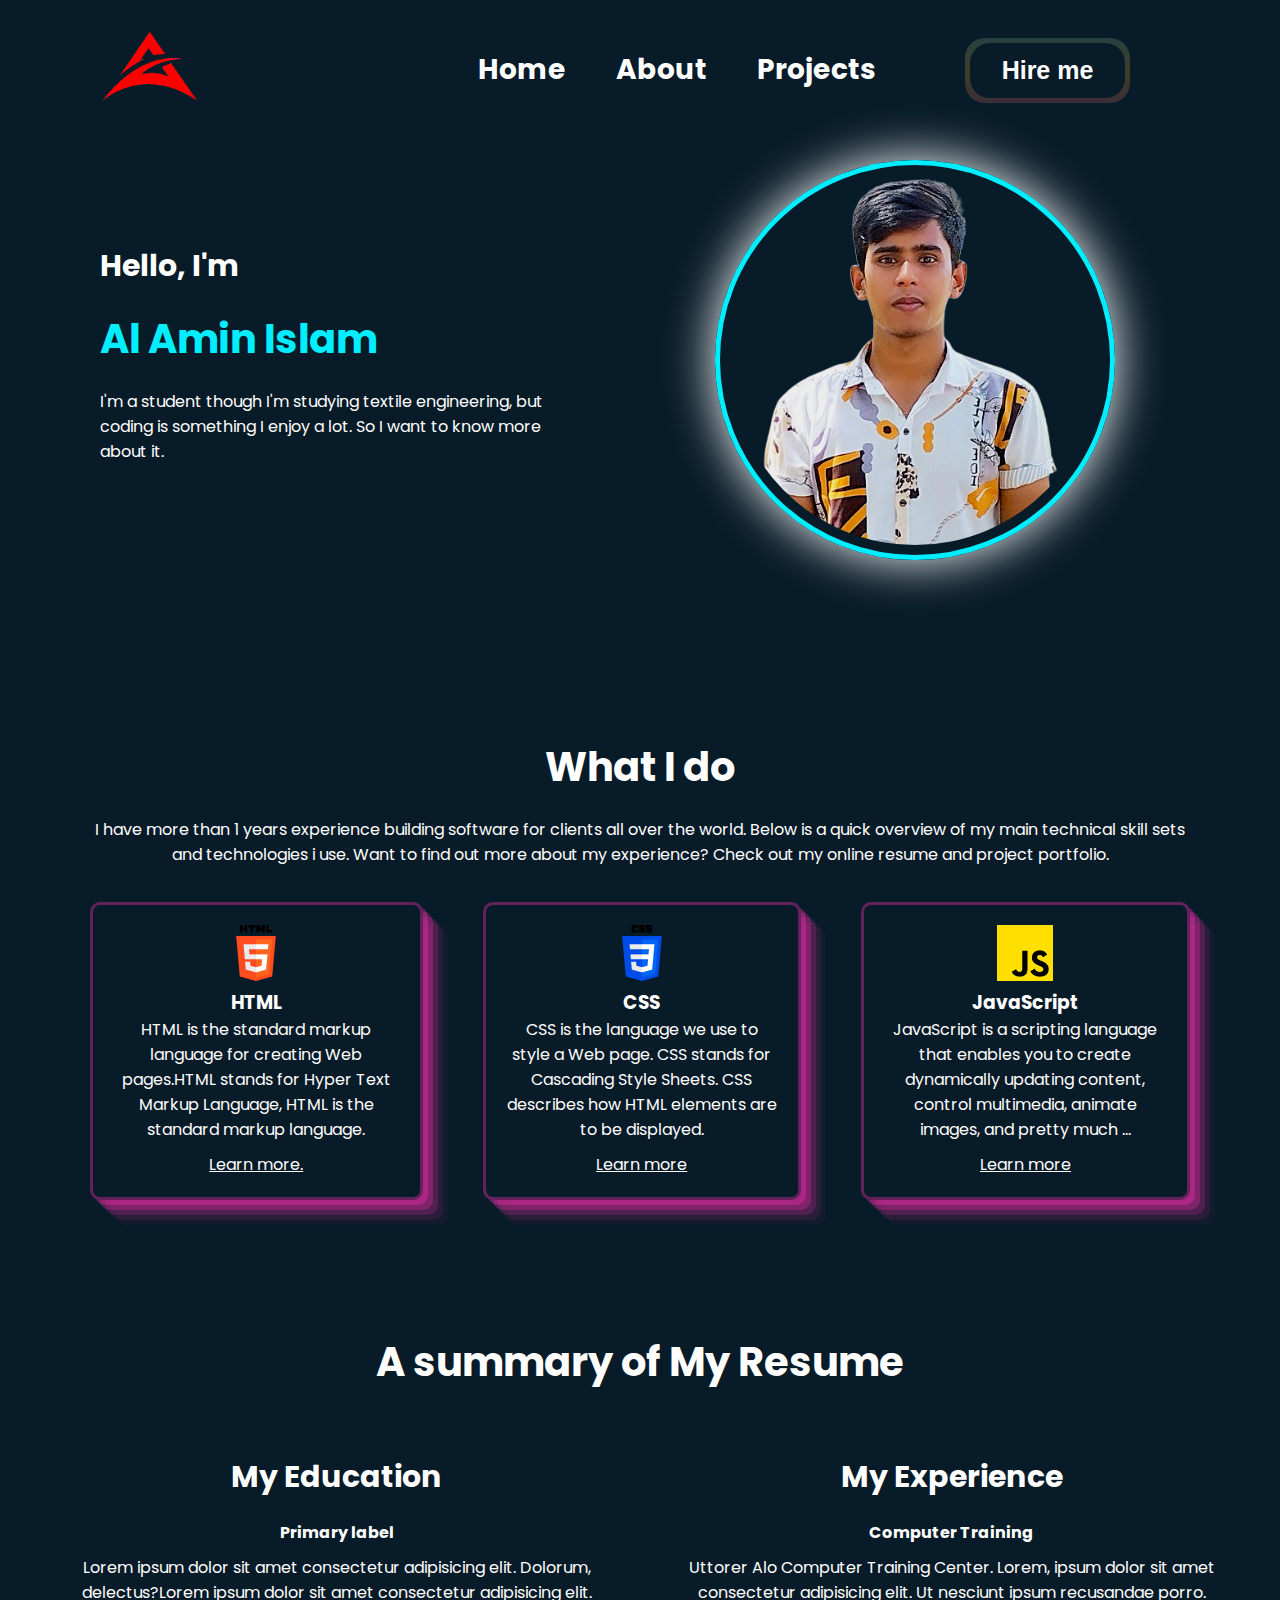
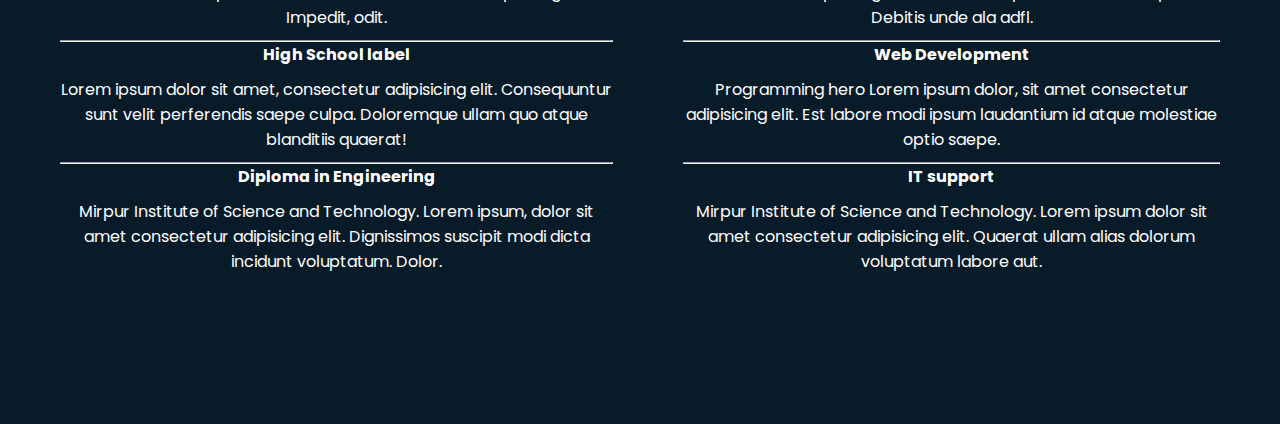
==== commit 2efec844: "file path remane" ====
--- a/index.html
+++ b/index.html
@@ -4,64 +4,100 @@
     <meta charset="UTF-8">
     <meta name="viewport" content="width=device-width, initial-scale=1.0">
     <title>My Portfolio</title>
-    <!-- Font -->
     <link rel="preconnect" href="https://fonts.googleapis.com">
     <link rel="preconnect" href="https://fonts.gstatic.com" crossorigin>
-    <link href="https://fonts.googleapis.com/css2?family=Outfit:wght@100..900&display=swap" rel="stylesheet">
+    <link href="https://fonts.googleapis.com/css2?family=Poppins:ital,wght@0,100;0,200;0,300;0,400;0,500;0,600;0,700;0,800;0,900;1,100;1,200;1,300;1,400;1,500;1,600;1,700;1,800;1,900&display=swap" rel="stylesheet">
+
+    <link rel="stylesheet" href="https://cdnjs.cloudflare.com/ajax/libs/font-awesome/6.5.2/css/all.min.css" integrity="sha512-SnH5WK+bZxgPHs44uWIX+LLJAJ9/2PkPKZ5QiAj6Ta86w+fsb2TkcmfRyVX3pBnMFcV7oQPJkl9QevSCWr3W6A==" crossorigin="anonymous" referrerpolicy="no-referrer" />
     <link rel="stylesheet" href="Style/style.css">
-    <!-- Icon -->
-    <link rel="stylesheet" href="https://cdnjs.cloudflare.com/ajax/libs/font-awesome/6.5.2/css/all.min.css" integrity="sha512-SnH5WK+bZxgPHs44uWIX+LLJAJ9/2PkPKZ5QiAj6Ta86w+fsb2TkcmfRyVX3pBnMFcV7oQPJkl9QevSCWr3W6A==" crossorigin="anonymous" referrerpolicy="no-referrer" />
-    <link rel="shortcut icon" href="./image/download (1).jpg" type="image/x-icon">
 </head>
 <body>
     <header>
-        <nav class="navigation-bar">
-            <a class="nav-icon" href=""><h1><span class="primary-color">A</span>l <span class="primary-color">A</span>min</h1></a>
-            <ul>
-                <li class="nav-title"><a href="">Home</a></li>
-                <li class="nav-title"><a href="">Projects</a></li>
-                <li class="nav-title"><a href="">Contact</a></li>
-                <li class="nav-button"><button>Hire me</button></li>
-                <li class="nav-toggle">
-                    <input type="checkbox" id="dark-mode-toggle">
-                    <label for="dark-mode-toggle">Dark Mode</label>
-                </li>
+        <nav>
+            <img src="./image/logo.png" alt="logo">
+            <ul class="navbar">
+                <div class="nav-title">
+                    <li><a href="">Home</a></li>
+                    <li><a href="">About</a></li>
+                    <li><a href="">Projects</a></li>
+                </div>
+                <div class="btn">
+                    <button class="button" type="button">Hire me</button>
+                </div>
             </ul>
         </nav>
-        <div class="myself">
-            <div class="header-title">
-                <h3>Web Developer</h3>
-                <h1 class="myname">Hello, </h1>
-                <h1 class="myname">I'm</h1>
-                <h1 class="myname" id="Name">Al Amin Islam</h1>
-                <h4>About me..</h4>
-                <p class="title-description">I'm a student though I'm studying textile engineering, but coding is something I enjoy a lot. So I want to know more about it.</p>
-                <div class="icon-content">
-                    <a href="https://www.instagram.com/mdalaminislam0412/" class="icon" id="icon1">
-                        <i class="fa-brands fa-instagram"></i>
-                    </a>
-                    <a href="https://www.facebook.com/ar.alamin34" class="icon" id="icon2">
-                        <i class="fa-brands fa-square-facebook"></i>
-                    </a>
-                    <a href="https://www.linkedin.com/in/md-al-amin-islam-b2100b261/" class="icon" id="icon3">
-                        <i class="fa-brands fa-linkedin"></i>
-                    </a>
-                    <a href="https://x.com/MDAlAmin0412" class="icon" id="icon4">
-                        <i class="fa-brands fa-x-twitter"></i>
-                    </a>
+    </header>
+    <main>
+        <section class="homepage">
+            <div class="home-container">
+                <div class="content1">
+                    <h3>Hello, I'm</h3>
+                    <h1> Al Amin Islam</h1>
+                    <p>I'm a student though I'm studying textile engineering, but coding is something I enjoy a lot. So I want to know more about it.</p>
+
+                    <ul class="contact">
+                        <li><a href="https://www.facebook.com/profile.php?id=61562355332943"><i class="fa-brands fa-square-facebook"></i></a></li>
+                        <li><a href="https://www.instagram.com/mdalaminislam0412/"><i class="fa-brands fa-square-instagram"></i></a></li>
+                        <li><a href="https://github.com/alaminislam34/"><i class="fa-brands fa-github"></i></a></li>
+                        <li><a href="https://www.linkedin.com/in/md-al-amin-islam-b2100b261/"><i class="fa-brands fa-linkedin"></i></a></li>
+                    </ul>
+                </div>
+                <div class="content2">
+                    <img src="./image/profile.png" alt="">
                 </div>
             </div>
-            <div class="myimage">
-                <img src="./image/file (1).png" alt="">
+        </section>
+        <section class="banner-1">
+            <h1>What I do</h1>
+            <p>I have more than 1 years experience building software for clients all over the world. Below is a quick overview of my main technical skill sets and technologies i use. Want to find out more about my experience? Check out my online resume and project portfolio.</p>
+            <div class="card-container">
+                <div class="card1">
+                    <img src="./image/html.png" alt="HTML">
+                    <h3>HTML</h3>
+                    <p>HTML is the standard markup language for creating Web pages.HTML stands for Hyper Text Markup Language, HTML is the standard markup language.</p>
+                    <a href="https://www.w3schools.com/html/">Learn more.</a>
+                </div>
+                <div class="card2">
+                    <img src="./image/css.png" alt="CSS">
+                    <h3>CSS</h3>
+                    <p>CSS is the language we use to style a Web page. CSS stands for Cascading Style Sheets. CSS describes how HTML elements are to be displayed.</p>
+                    <a href="https://www.w3schools.com/css/">Learn more</a>
+                </div>
+                <div class="card3">
+                    <img src="./image/js.png" alt="JS">
+                    <h3>JavaScript</h3>
+                    <p>JavaScript is a scripting language that enables you to create dynamically updating content, control multimedia, animate images, and pretty much ...</p>
+                    <a href="https://www.w3schools.com/js/default.asp">Learn more</a>
+                </div>
             </div>
-        </div>
-    </header>
-
-    <script>
-        const toggleSwitch = document.querySelector('#dark-mode-toggle');
-        toggleSwitch.addEventListener('change', () => {
-            document.body.classList.toggle('dark-mode');
-        });
-    </script>
+        </section>
+        <section class="banner-2">
+            <h2>A summary of My Resume</h2>
+            <div class="resume">
+                <div class="resume1">
+                    <h3>My Education</h3>
+                    <h4>Primary label</h4>
+                    <p>Lorem ipsum dolor sit amet consectetur adipisicing elit. Dolorum, delectus?Lorem ipsum dolor sit amet consectetur adipisicing elit. Impedit, odit.</p>
+                    <hr>
+                    <h4>High School label</h4>
+                    <p>Lorem ipsum dolor sit amet, consectetur adipisicing elit. Consequuntur sunt velit perferendis saepe culpa. Doloremque ullam quo atque blanditiis quaerat!</p>
+                    <hr>
+                    <h4>Diploma in Engineering</h4>
+                    <p>Mirpur Institute of Science and Technology. Lorem ipsum, dolor sit amet consectetur adipisicing elit. Dignissimos suscipit modi dicta incidunt voluptatum. Dolor.</p>
+                </div>
+                <div class="resume2"> 
+                    <h3>My Experience</h3>
+                    <h4>Computer Training</h4>
+                    <p>Uttorer Alo Computer Training Center. Lorem, ipsum dolor sit amet consectetur adipisicing elit. Ut nesciunt ipsum recusandae porro. Debitis unde ala adfl.</p>
+                    <hr>
+                    <h4>Web Development</h4>
+                    <p>Programming hero Lorem ipsum dolor, sit amet consectetur adipisicing elit. Est labore modi ipsum laudantium id atque molestiae optio saepe.</p>
+                    <hr>
+                    <h4>IT support</h4>
+                    <p>Mirpur Institute of Science and Technology. Lorem ipsum dolor sit amet consectetur adipisicing elit. Quaerat ullam alias dolorum voluptatum labore aut.</p>
+                </div>
+            </div>
+        </section>
+    </main>
 </body>
-</html>
+</html>--- a/Style/style.css
+++ b/Style/style.css
@@ -1,130 +1,321 @@
-/* Define CSS variables for light and dark themes */
-:root {
-    --primary-color: #0d6efd;
-    --background-color: #ffffff;
-    --text-color: #000000;
-    --link-color: #0d6efd;
-    --button-bg: #0d6efd;
-    --button-text: #ffffff;
-    --nav-bg: #f8f9fa;
-}
-
-body.dark-mode {
-    --primary-color: #0d6efd;
-    --background-color: #121212;
-    --text-color: #ffffff;
-    --link-color: #0d6efd;
-    --button-bg: #0d6efd;
-    --button-text: #ffffff;
-    --nav-bg: #333333;
-}
-
-/* Global Styles */
-body {
-    font-family: 'Outfit', sans-serif;
+@import url('https://fonts.googleapis.com/css2?family=Poppins:ital,wght@0,100;0,200;0,300;0,400;0,500;0,600;0,700;0,800;0,900;1,100;1,200;1,300;1,400;1,500;1,600;1,700;1,800;1,900&display=swap');
+
+*{
     margin: 0;
     padding: 0;
-    background-color: var(--background-color);
-    color: var(--text-color);
-    transition: background-color 0.3s, color 0.3s;
-}
-
-header {
-    background-color: var(--nav-bg);
-    padding: 10px 20px;
-}
-
-.navigation-bar {
-    display: flex;
+    box-sizing: border-box;
+    /* font-family: "poppins" sans-serif; */
+}
+
+body
+{
+    font-family: 'poppins';
+    /* color: #ededed; */
+    background-color: #081b28;
+    color: #ffffff;
+}
+/* header styles */
+
+header .namelogo{
+    font-size: 40px;
+    font-weight: bolder;
+}
+
+header nav{
+    display: flex;
+    justify-content: space-between;
+    padding: 30px 100px;
+}
+nav ul{
+    list-style: none;
+    display: flex;
+    gap: 40px;
+    text-align: center;
+    align-items: center;
+}
+nav img{
+    width: 100px;
+    height: 80px;
+}
+.navbar .nav-title{
+    display: flex;
+    gap: 50px;
+}
+nav ul li a{
+    text-decoration: none;
+    font-size: 28px;
+    font-weight: bold;
+    color: #ffffff;
+}
+ul li a:hover{
+    color: #0ef;
+    
+}
+.contact a i:hover{
+    box-shadow: 0 0 10px;
+}
+
+nav .btn{
+    height: 65px;
+    width: 165px;
+    margin: 0 50px;
+    border-radius: 20px;
+    background: linear-gradient(#25423f, #3f3d2a, #3a2e38);
+}
+.btn button{
+    background-color: #081b28;
+    color: #ffffff;
+    font-size: 25px;
+    font-weight: bold;
+    border: none;
+    margin-top: 5px;
+    height: 55px;
+    width: 155px;
+    border-radius: 20px;
+    cursor: pointer;
+}
+.btn:hover{
+    box-shadow: 0 0 10px;
+}
+.btn button:hover{
+    color: #0ef;
+}
+
+/* main styles */
+
+.home-container{
+    display: flex;
+    gap: 150px;
     justify-content: space-between;
     align-items: center;
-}
-
-.nav-icon h1 {
-    margin: 0;
-    color: var(--primary-color);
-}
-
-ul {
+    padding: 20px 100px;
+}
+.content1, .content2{
+    width: 50%;
+    height: 100%;
+}
+.content1 h3, h1{
+    padding-bottom: 20px;
+}
+.content1 h1{
+    font-size: 40px;
+    font-weight: bold;
+    color: #0ef;
+}
+.content1 h3{
+    font-size: 30px;
+    font-weight: bold;
+}
+.contact{
     list-style: none;
     display: flex;
+    gap: 20px;
+    font-size: 30px;
+    margin-top: 10px;
+}
+.content2 img{
+    width: 400px;
+    height: auto;
+    border: 5px solid #0ef;
+    border-radius: 50%;
+    padding: 10px;
+    box-shadow: 0 0 50px;
+}
+/* banner 1 styles */
+
+.banner-1{
+    text-align: center;
+    padding: 30px 50px;
+    margin: 100px 40px;
+}
+.banner-1 h1{
+    font-size: 40px;
+    font-weight: bold;
+    padding: 20px;
+}
+.card-container{
+    display: flex;
+    gap: 60px;
+    justify-content: center;
     align-items: center;
-    margin: 0;
-    padding: 0;
-}
-
-.nav-title a, .nav-button button, .nav-toggle label {
-    color: var(--text-color);
-    text-decoration: none;
-    margin-left: 20px;
-}
-
-.nav-button button {
-    background-color: var(--button-bg);
-    color: var(--button-text);
-    border: none;
-    padding: 10px 20px;
-    cursor: pointer;
-    border-radius: 5px;
-}
-
-.nav-toggle {
-    display: flex;
+    margin-top: 25px;
+}
+.card1, .card2, .card3, .card4{
+    border: 3px solid #f02eaa66;
+    border-radius: 10px;
+    box-shadow: rgba(240, 46, 170, 0.4) 5px 5px, rgba(240, 46, 170, 0.3) 10px 10px, rgba(240, 46, 170, 0.2) 15px 15px, rgba(240, 46, 170, 0.1) 20px 20px, rgba(240, 46, 170, 0.05) 25px 25px;
+    padding: 20px;
+}
+.card-container a{
+    text-decoration: underline;
+    color: #ffffff;
+    padding: 10px;
+    margin-top: 10px;
+}
+
+/* resume styles */
+.banner-2{
+    text-align: center;
+    margin: 100px 20px;
+}
+.banner-2 h2{
+    font-size: 40px;
+    font-weight: bold;
+    padding: 2px;
+}
+
+.resume{
     align-items: center;
-}
-
-.nav-toggle input {
-    margin-right: 10px;
-}
-
-.myself {
-    display: flex;
-    flex-direction: column;
-    align-items: center;
+    display: flex;
+    gap: 30px;
+    padding: 20px;
+}
+.resume h3{
+    font-size: 30px;
+    padding: 20px;
+}
+.resume1, .resume2{
+    padding: 20px;
     text-align: center;
-    padding: 20px;
-}
-
-.header-title {
-    margin-bottom: 20px;
-}
-
-.myimage img {
-    max-width: 100%;
-    height: auto;
-    border-radius: 50%;
-}
-
-.icon-content {
-    display: flex;
-    justify-content: center;
-    gap: 10px;
-    margin-top: 10px;
-}
-
-.icon {
-    color: var(--link-color);
-    font-size: 24px;
-    transition: color 0.3s;
-}
-
-.icon:hover {
-    color: var(--primary-color);
-}
-
-/* Responsive Styles */
-@media (min-width: 768px) {
-    .myself {
-        flex-direction: row;
+}
+.resume1 h4, p{
+    padding-bottom: 10px;
+}
+.resume2 h4, p{
+    padding-bottom: 10px;
+}
+
+
+
+
+
+@media screen and (max-width: 576px) {
+    .home-container{
+        flex-direction: column;
+        padding: 0px;
+        width: 100%;
         text-align: left;
     }
-
-    .header-title {
-        flex: 1;
-        margin-right: 20px;
-    }
-
-    .myimage {
-        flex: 1;
-    }
-}
+    header nav{
+        flex-direction: column;
+        align-items: center;
+        padding: 0;
+    }
+    .navbar{
+        padding: 10px 10px 20px 10px;
+    }
+    nav ul{
+        gap: 10px;
+    }
+    .navbar{
+        flex-direction: column;
+    }
+    .navbar .nav-title{
+        gap: 15px;
+        padding: 15px 0;
+        width: 100%;
+    }
+    .banner-1{
+        padding: 0;
+    }
+    .banner-2{
+        padding: 0;
+    }
+    .nav-title li a{
+        padding: 8px;
+        font-size: 20px;
+    }
+    .content1, .content2{
+        width: 80%;
+    }
+    .content2{
+        margin-top: 30px;
+    }
+    .content2 img{
+        width: 100%;
+        height: 100%;
+    }
+    .home-container{
+        gap: 20px;
+    }
+    .content1 h3{
+        padding-bottom: 5px;
+    }
+    .content1, .content2{
+        /* width: 70%; */
+        height: 100%;
+        text-align: left;
+        justify-content: start;
+    }
+
+    /* card-container responsive 576px max width */
+
+    .card-container h3, p {
+        padding-bottom: 10px;
+    }
+    .card-container{
+        flex-direction: column;
+        text-align: left;
+    }
+    .resume{
+        flex-direction: column;
+        padding: 0px;
+    }
+    
+
+}
+@media screen and (min-width: 576px) and (max-width: 990px) {
+    .home-container{
+        flex-direction: column;
+        padding: 30px;
+        gap: 50px;
+    }
+    header nav{
+        flex-direction: column;
+        /* align-items: center; */
+        gap: 10px;
+        font-size: 20px;
+        padding: 30px;
+    }
+    .navbar{
+        gap: 0px;
+        padding-right: 0;
+        font-size: 10px;
+    }
+    .nav-title{
+        width: 70%;
+        padding: 10px 20px;
+        text-align: right;
+    }
+    s
+    nav img{
+        width: 80px;
+        height: 60px;
+    }
+    .navbar .nav-title{
+        gap: 30px;
+        font-size: 28px;
+    }
+    .btn{
+        width: 180px;
+    }
+    /* .btn button{
+        width: 130px;
+    } */
+    .content1, .content2{
+        width: 100%;
+    }
+    .content2{
+        text-align: center;
+        align-items: center;
+    }
+
+    /* card-container max-width 990px */
+    .card-container{
+        flex-direction: column;
+        text-align: left;
+    }
+    .card-container h3, p{
+        padding-bottom: 10px;
+    }
+}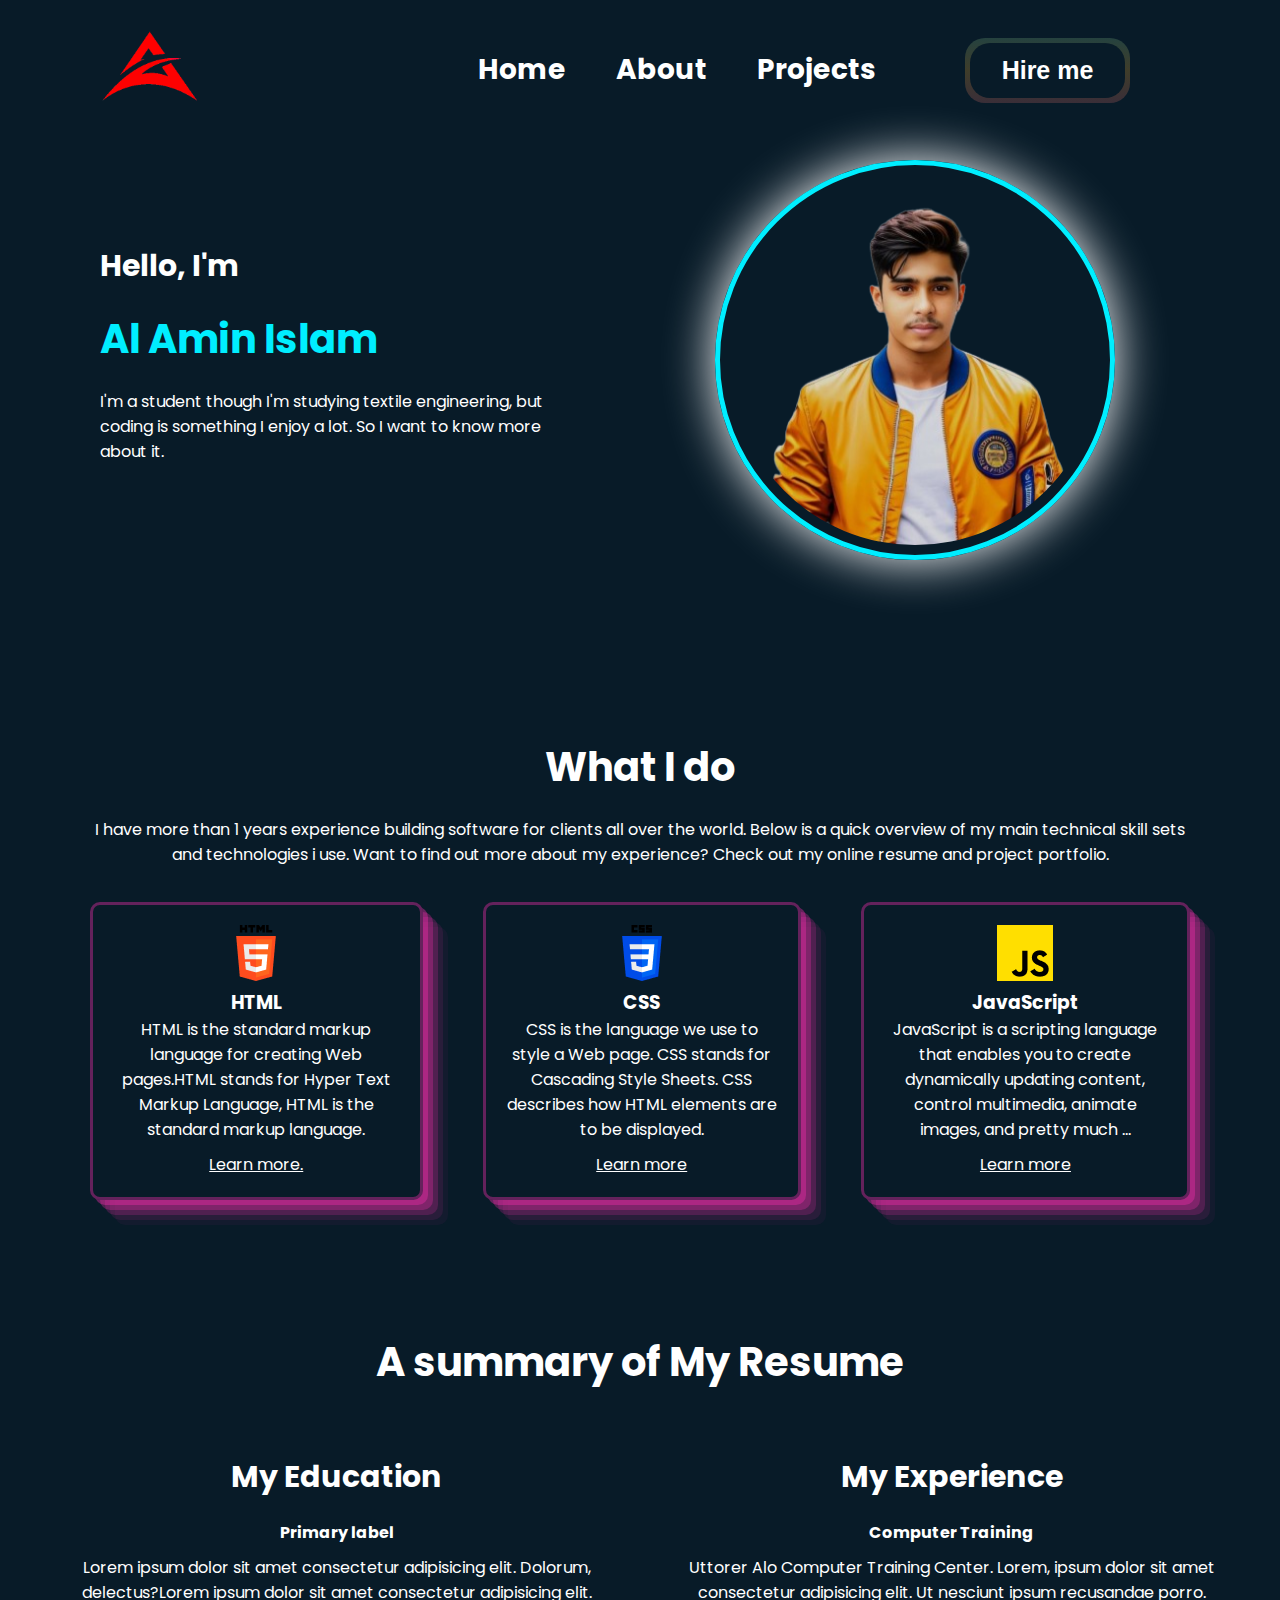
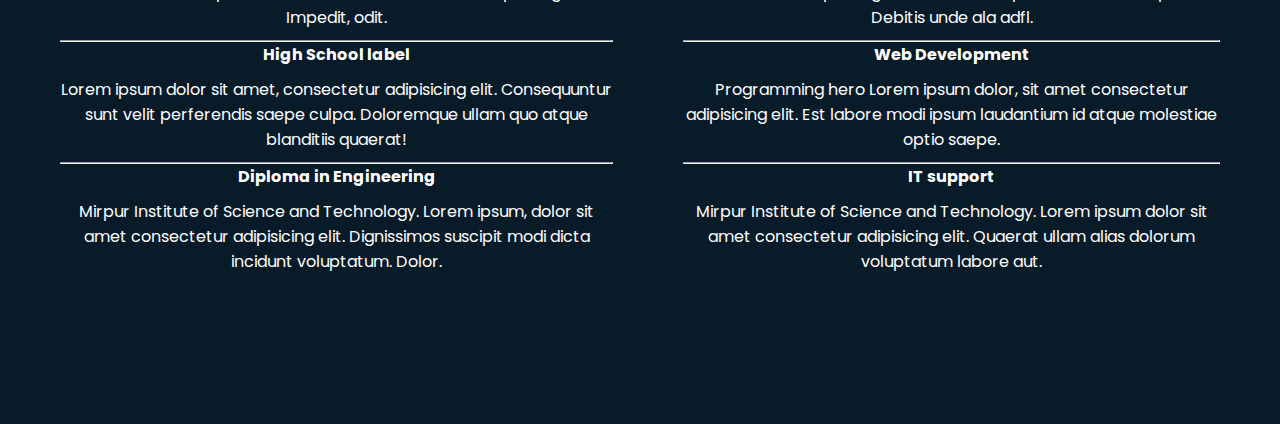
==== commit 1d4c4f64: "added new profile1 picture" ====
--- a/index.html
+++ b/index.html
@@ -43,7 +43,7 @@
                     </ul>
                 </div>
                 <div class="content2">
-                    <img src="./image/profile.png" alt="">
+                    <img src="./image/profile1.png" alt="">
                 </div>
             </div>
         </section>
